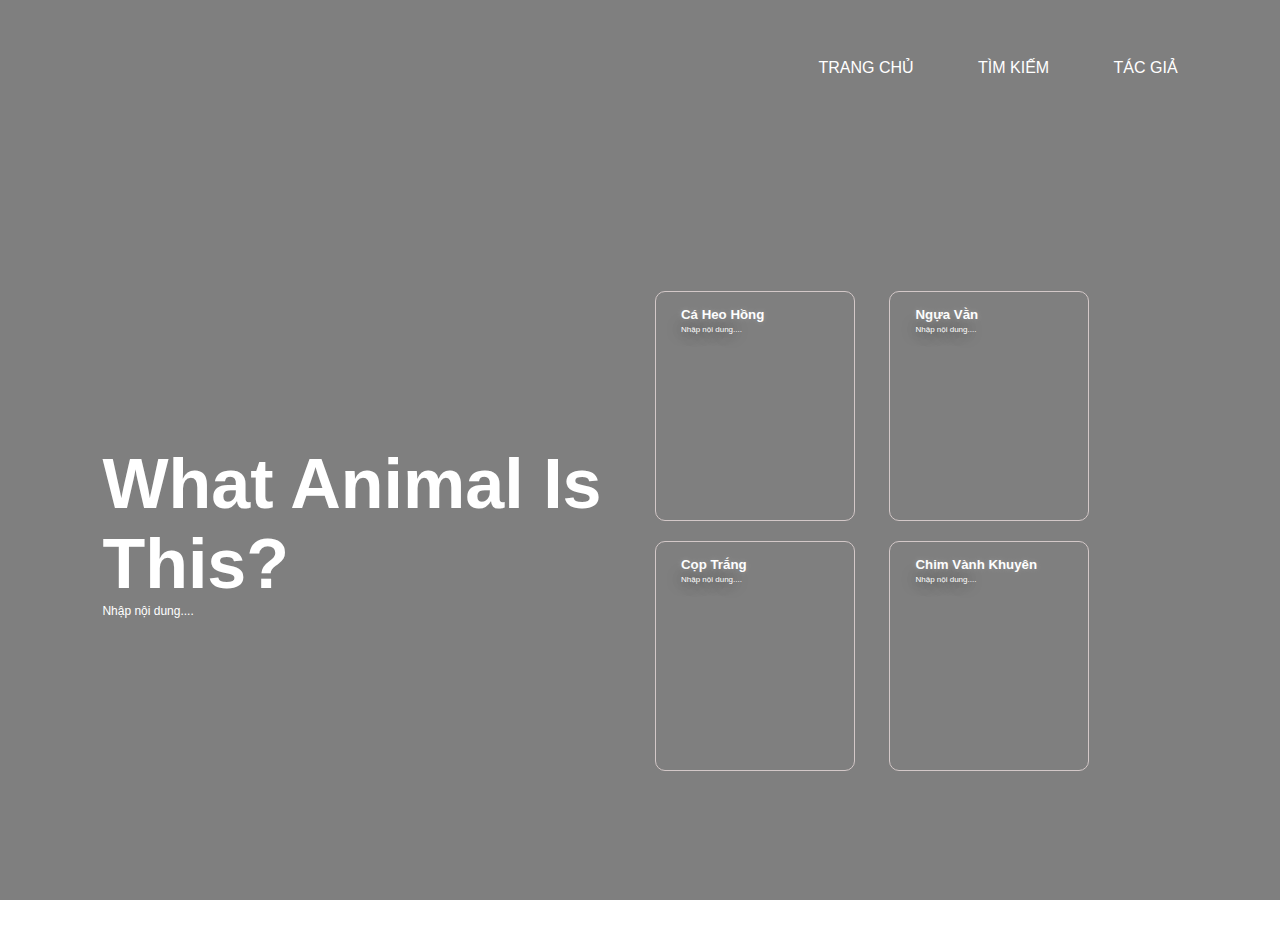
==== TTNM_FE/index.html @ 7ea11cff "Update by Thai" ====
<!DOCTYPE html>
<html lang="en">
<head>
    <meta charset="UTF-8">
    <meta http-equiv="X-UA-Compatible" content="IE=edge">
    <meta name="viewport" content="width=device-width, initial-scale=1.0">
    <title>What Animal Is This?</title>
    <link rel="stylesheet" href="index.css">
</head>
<body>
    <div class="container">
        <div class="navbar">
            <img src="img/logo.png" class="logo" alt="">
            <nav>
                <ul>
                    <li><a href="index.html">TRANG CHỦ</a></li>
                    <li><a href="search.html">TÌM KIẾM</a></li>
                    <li><a href="">TÁC GIẢ</a></li>
                </ul>
            </nav>
        </div>

        <div class="row">
            <div class="col">
                <h1>What Animal Is This?</h1>
                <p>Nhập nội dung....</p>
            </div>
            <div class="col">
                <div class="card card1">
                    <h5>Cá Heo Hồng</h5>
                    <p>Nhập nội dung....</p>
                </div>
                <div class="card card2">
                    <h5>Ngựa Vằn</h5>
                    <p>Nhập nội dung....</p>
                </div>
                <div class="card card3">
                    <h5>Cọp Trắng</h5>
                    <p>Nhập nội dung....</p>
                </div>
                <div class="card card4">
                    <h5>Chim Vành Khuyên</h5>
                    <p>Nhập nội dung....</p>
                </div>
            </div>
        </div>

    </div>

    
</body>
</html>
---- TTNM_FE/index.css ----
*{
    padding: 0;
    margin: 0;
    font-family: 'Roboto', sans-serif;
}

.container{
    width: 100%;
    height: 100vh;
    background-image: linear-gradient(rgba(0,0,0,0.5), rgba(0,0,0,0.5)), url(img/bg.jpg);
    background-position: center;
    background-size: cover;
    padding-left: 8%;
    padding-right: 8%;
    box-sizing: border-box;
}

.navbar{
    height: 15%;
    display: flex;
    align-items: center;
}

.logo{
    width: 50px;
    cursor: pointer;
}

nav{
    flex: 1;
    text-align: right;
}

nav ul li{
    list-style: none;
    display: inline-block;
    margin-left: 60px;
}

nav ul li a{
    text-decoration: none;
    color: white;
    font-size: 16px;
    font-weight: 500;
}

a:hover{
    color: violet;
}

.row{
    display: flex;
    height: 88%;
    align-items: center;
}

.col{
    flex-basis: 50%;
}

h1{
    font-size: 70px;
    color: white;
}

p{
    color: white;
    font-size: 12px;
    line-height: 15px;
}


.card{
    width: 200px;
    height: 230px;
    display: inline-block;
    border-radius: 10px;
    padding: 15px 25px;
    box-sizing: border-box;
    cursor: pointer;
    margin: 10px 15px;
    background-position: center;
    background-size: cover;
    border: 0.3px solid rgb(211, 200, 200);
    transition: transform 0.5s;
}

.card1{
    background-image: url(img/caheohong.jpg);
}

.card2{
    background-image: url(img/ngua.jpeg);
}

.card3{
    background-image: url(img/coptrang.png);
}

.card4{
    background-image: url(img/chim-khuyen-5-min.jpg);
}

.card:hover{
    transform: translateY(-10px);
}

h5{
    color: white;
    text-shadow: 0 0 5px #999;
}

.card p{
    text-shadow: 0 0 15px #000;
    font-size: 8px;
}
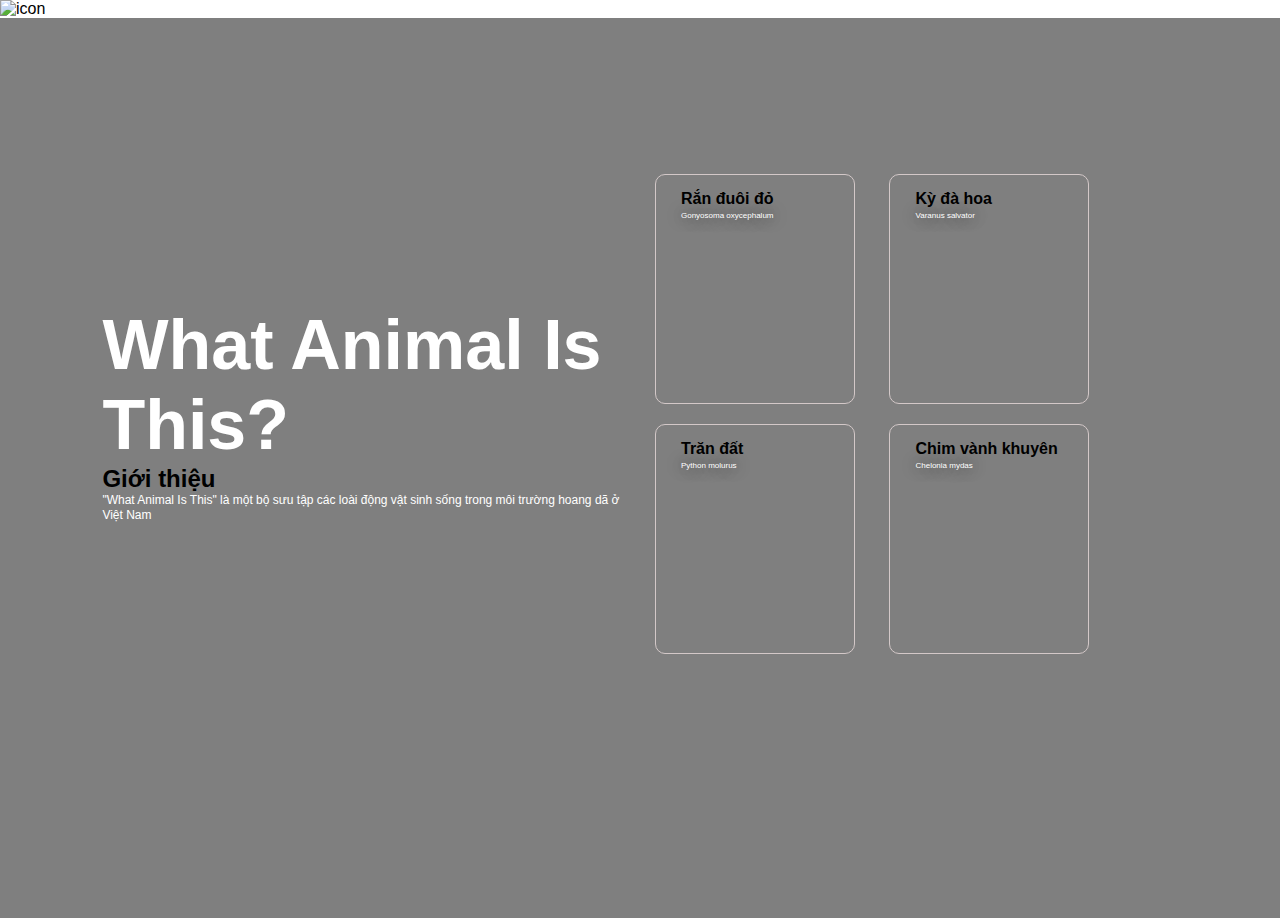
==== commit 530701e7: "update slider" ====
--- a/TTNM_FE/index.html
+++ b/TTNM_FE/index.html
@@ -8,45 +8,44 @@
     <link rel="stylesheet" href="index.css">
 </head>
 <body>
-    <div class="container">
-        <div class="navbar">
-            <img src="img/logo.png" class="logo" alt="">
-            <nav>
-                <ul>
-                    <li><a href="index.html">TRANG CHỦ</a></li>
-                    <li><a href="search.html">TÌM KIẾM</a></li>
-                    <li><a href="">TÁC GIẢ</a></li>
-                </ul>
-            </nav>
-        </div>
-
+    <div class="navbar">
+        <img src="img/animals.jpg" class="logo" alt="icon">
+        <nav>
+            <ul>
+                <li><a href="index.html">TRANG CHỦ</a></li>
+                <li><a href="search.html">TÌM KIẾM</a></li>
+                <li><a href="">TÁC GIẢ</a></li>
+            </ul>
+        </nav>
+    </div>
+    <div class="container">           
         <div class="row">
             <div class="col">
-                <h1>What Animal Is This?</h1>
-                <p>Nhập nội dung....</p>
+                <div class="cotent">
+                    <h1>What Animal Is This?</h1>
+                    <h2>Giới thiệu</h2>
+                    <p>"What Animal Is This" là một bộ sưu tập các loài động vật sinh sống trong môi trường hoang dã ở Việt Nam</p>
+                </div>
             </div>
             <div class="col">
                 <div class="card card1">
-                    <h5>Cá Heo Hồng</h5>
-                    <p>Nhập nội dung....</p>
+                    <h4>Rắn đuôi đỏ</h4>
+                    <p>Gonyosoma oxycephalum</p>
                 </div>
                 <div class="card card2">
-                    <h5>Ngựa Vằn</h5>
-                    <p>Nhập nội dung....</p>
+                    <h4>Kỳ đà hoa</h4>
+                    <p>Varanus salvator</p>
                 </div>
                 <div class="card card3">
-                    <h5>Cọp Trắng</h5>
-                    <p>Nhập nội dung....</p>
+                    <h4>Trăn đất</h4>
+                    <p>Python molurus</p>
                 </div>
                 <div class="card card4">
-                    <h5>Chim Vành Khuyên</h5>
-                    <p>Nhập nội dung....</p>
+                    <h4>Chim vành khuyên</h4>
+                    <p>Chelonia mydas</p>
                 </div>
             </div>
         </div>
-
     </div>
-
-    
 </body>
 </html>